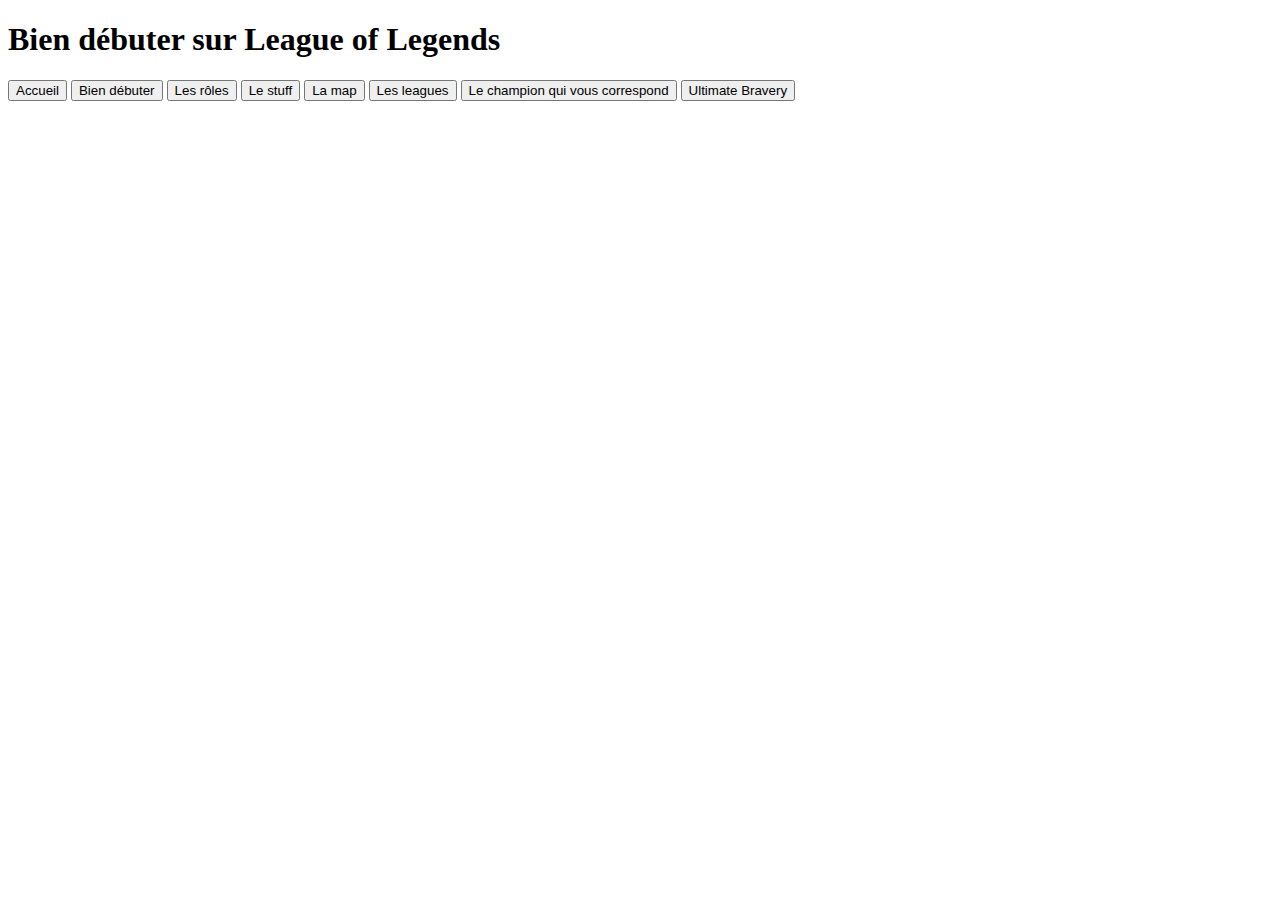
==== credits.html @ 589cc328 "Ajout de la page credits" ====
<!DOCTYPE html>
<html lang="en">
<head>
    <meta charset="UTF-8">
    <title>Title</title>
</head>
<body>
    <header>
        <div id="header_title">
            <h1>Bien débuter sur League of Legends</h1>
        </div>
        <div id="header_buttons">
            <button onclick="window.location.href='index.html';">Accueil</button>
            <button onclick="window.location.href='debuter.html';">Bien débuter</button>
            <button onclick="window.location.href='roles.html';">Les rôles</button>
            <button onclick="window.location.href='items.html';">Le stuff</button>
            <button onclick="window.location.href='map.html';">La map</button>
            <button onclick="window.location.href='leagues.html';">Les leagues</button>
            <button onclick="window.location.href='questionnaire.html';">Le champion qui vous correspond</button>
            <button onclick="window.location.href='ultimate_bravery.html';">Ultimate Bravery</button>
        </div>
    </header>
</body>
</html>
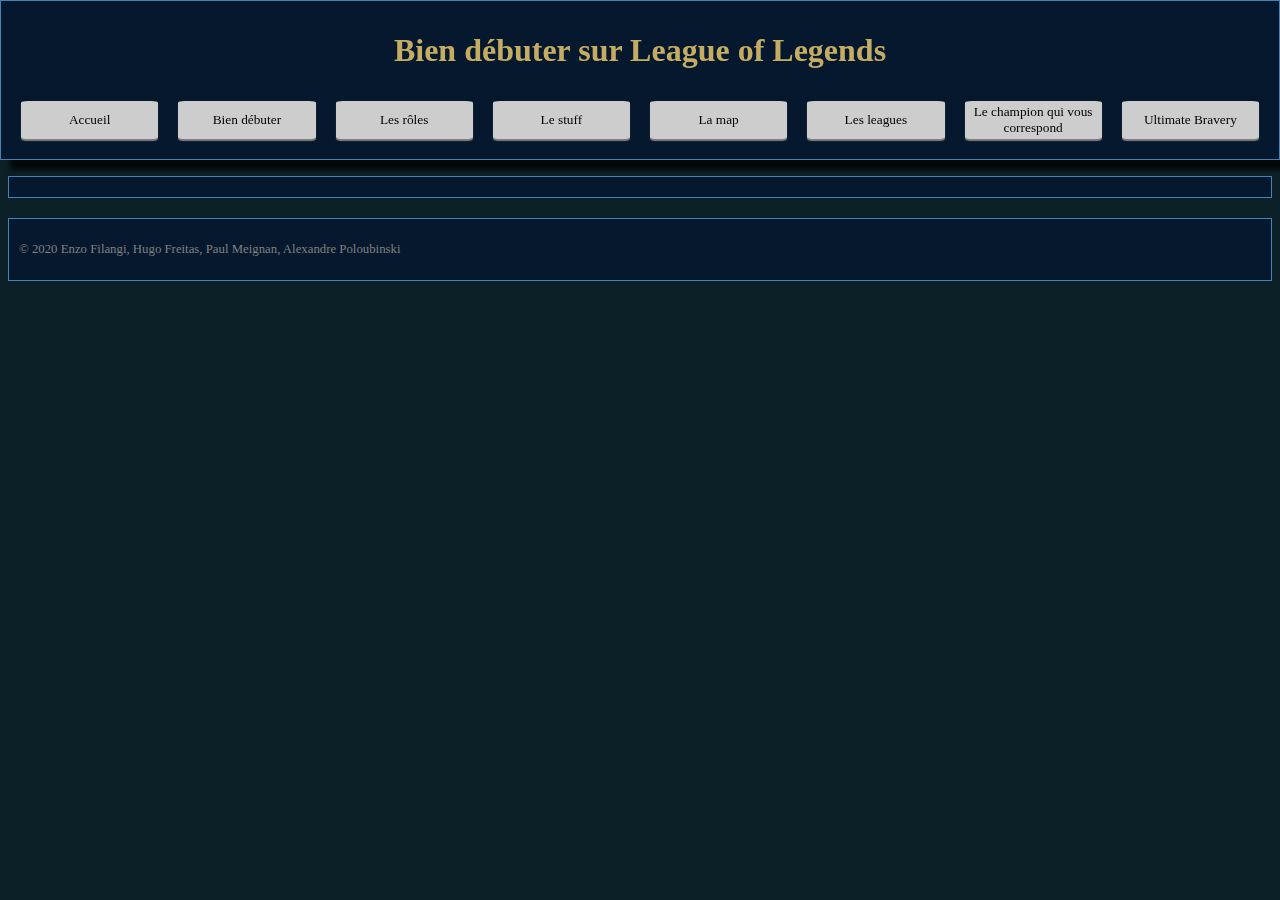
==== commit 38be355a: "Ajout de la page credits" ====
--- a/credits.html
+++ b/credits.html
@@ -1,8 +1,9 @@
 <!DOCTYPE html>
-<html lang="en">
+<html lang="fr">
 <head>
     <meta charset="UTF-8">
     <title>Title</title>
+    <link rel="stylesheet" type="text/css" href="style.css">
 </head>
 <body>
     <header>
@@ -20,5 +21,11 @@
             <button onclick="window.location.href='ultimate_bravery.html';">Ultimate Bravery</button>
         </div>
     </header>
+    <main>
+
+    </main>
+    <footer>
+        <p>&copy; 2020 Enzo Filangi, Hugo Freitas, Paul Meignan, Alexandre Poloubinski</p>
+    </footer>
 </body>
 </html>--- a/style.css
+++ b/style.css
@@ -0,0 +1,109 @@
+* {
+    color: white;
+    font-family: Verdana;
+    box-sizing: border-box;
+}
+
+body {
+    background: rgb(12, 33, 39);
+}
+
+header, main, footer {
+    background: rgb(06, 24, 45); /*#092949;*/
+    padding: 10px;
+    display: block;
+    margin-left: auto;
+    margin-right: auto;
+    margin-bottom: 20px;
+    max-width: 1500px;
+    border: solid steelblue 1px;
+}
+
+header {
+    box-shadow: 10px 10px 5px 0px rgba(0,0,0,0.75);
+    position: fixed;
+    top: 0;
+    width: 100%;
+    left: 0;
+    right: 0;
+    margin-left: auto;
+    margin-right: auto;
+}
+
+main {
+    margin-top: 11em;
+}
+
+
+#header_buttons {
+    display: flex;
+}
+
+header div h1 {
+    text-align: center;
+    color: rgb(197, 172, 99);
+}
+
+header div button {
+    color: black;
+    border: none;
+    padding: 3px;
+    margin: 10px;
+    box-shadow: 0px 2px 1px grey;
+    background-color: #cdcdcd;
+    flex: 1;
+    border-radius: 5%;
+}
+
+footer p {
+    font-size: 0.8em;
+    color: gray;
+}
+
+button.selected {
+    background-color: darkgray;
+    box-shadow: inset 0 0 10px #000000;
+}
+
+a:visited, a {
+    color: gray;
+}
+
+div.content{
+    max-width: 1000px;
+    width: 100%;
+    margin-left: auto;
+    margin-right: auto;
+}
+
+
+div.content h2:not(.no_top_space){
+    margin-top: 2em;
+}
+
+div.content h2{
+    font-size: 3em;
+}
+
+h3{
+    font-size: 2em;
+}
+
+p.caption{
+    color: gray !important;
+    font-size: 0.8em;
+    margin-top:-0.3em;
+    font-style: italic;
+}
+
+div.content p{
+    color: lightgray;
+}
+
+div.image {
+    float: left;
+}
+
+table tr,td {
+    padding: 2em;
+}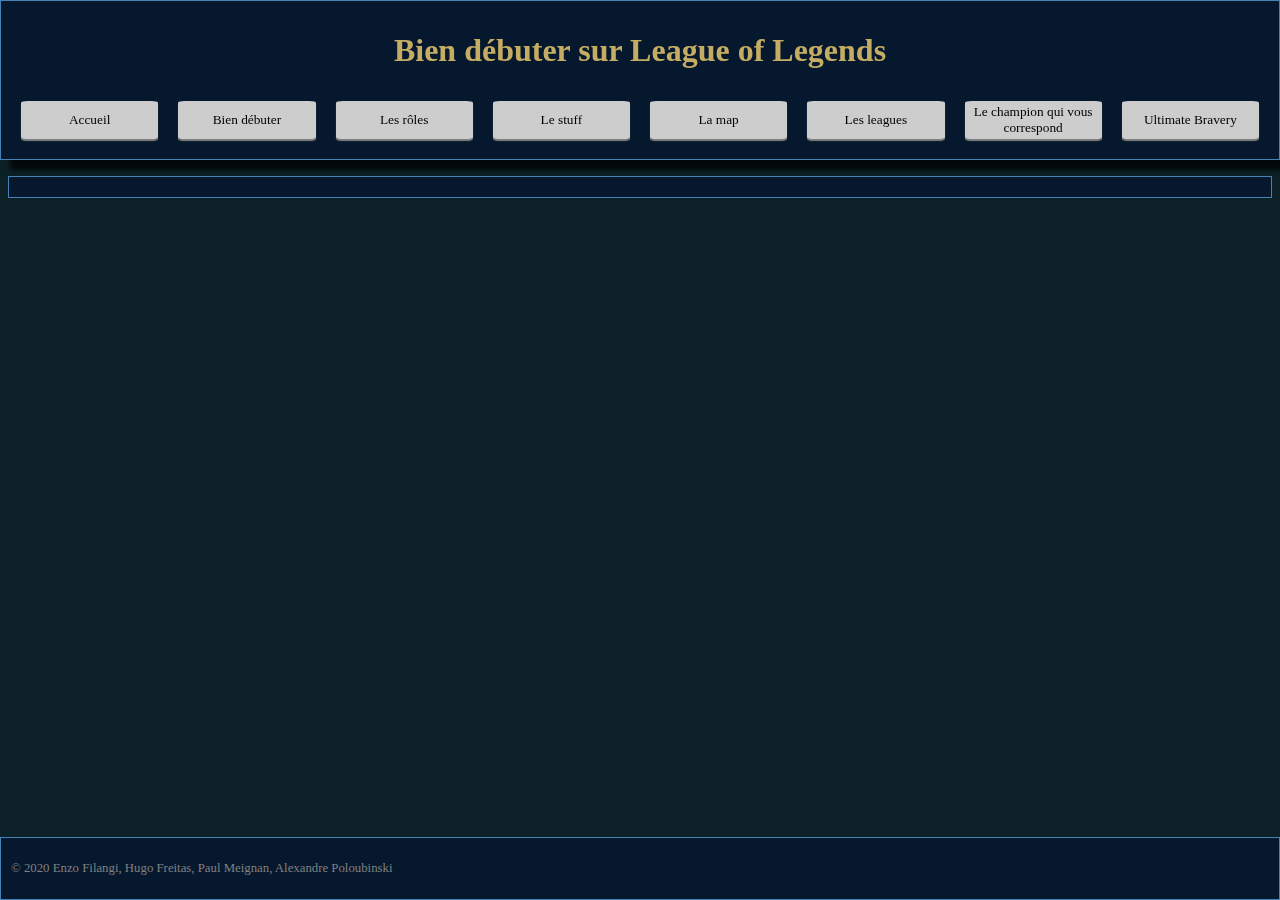
==== commit 0c6ba950: "Texte de la page débuter" ====
--- a/credits.html
+++ b/credits.html
@@ -2,8 +2,9 @@
 <html lang="fr">
 <head>
     <meta charset="UTF-8">
-    <title>Title</title>
+    <title>Bien débuter sur LoL</title>
     <link rel="stylesheet" type="text/css" href="style.css">
+    <link rel="icon" type="image/ico" href="images/misc/favicon.ico">
 </head>
 <body>
     <header>
--- a/style.css
+++ b/style.css
@@ -1,6 +1,6 @@
 * {
     color: white;
-    font-family: Verdana;
+    font-family: Verdana, serif;
     box-sizing: border-box;
 }
 
@@ -9,18 +9,18 @@
 }
 
 header, main, footer {
-    background: rgb(06, 24, 45); /*#092949;*/
+    background: rgb(06, 24, 45);
     padding: 10px;
     display: block;
     margin-left: auto;
     margin-right: auto;
-    margin-bottom: 20px;
     max-width: 1500px;
     border: solid steelblue 1px;
 }
 
 header {
-    box-shadow: 10px 10px 5px 0px rgba(0,0,0,0.75);
+    margin-bottom: 20px;
+    box-shadow: 10px 10px 5px 0 rgba(0,0,0,0.75);
     position: fixed;
     top: 0;
     width: 100%;
@@ -30,8 +30,19 @@
     margin-right: auto;
 }
 
+footer {
+    position: fixed;
+    bottom: 0;
+    width: 100%;
+    left: 0;
+    right: 0;
+    margin-left: auto;
+    margin-right: auto;
+}
+
 main {
     margin-top: 11em;
+    margin-bottom: 4.8em;
 }
 
 
@@ -44,13 +55,16 @@
     color: rgb(197, 172, 99);
 }
 
+button {
+    color: black;
+    background-color: #cdcdcd;
+}
+
 header div button {
-    color: black;
     border: none;
     padding: 3px;
     margin: 10px;
-    box-shadow: 0px 2px 1px grey;
-    background-color: #cdcdcd;
+    box-shadow: 0 2px 1px grey;
     flex: 1;
     border-radius: 5%;
 }
@@ -76,7 +90,6 @@
     margin-right: auto;
 }
 
-
 div.content h2:not(.no_top_space){
     margin-top: 2em;
 }
@@ -96,7 +109,7 @@
     font-style: italic;
 }
 
-div.content p{
+div.content p, li{
     color: lightgray;
 }
 
@@ -106,4 +119,38 @@
 
 table tr,td {
     padding: 2em;
+}
+
+div.items article {
+    text-align: center;
+    margin: 20px;
+    flex: 1 1 250px;
+}
+
+article h3 {
+    margin: 0;
+    font-size: 1em;
+}
+
+article h4 {
+    margin: 0;
+    font-size: 1em;
+    font-weight: normal;
+    font-style: italic;
+}
+
+article p {
+    font-size: 0.8em;
+}
+
+div.items{
+    max-width: 1000px;
+    display: flex;
+    flex-wrap: wrap;
+}
+
+.centered {
+    display: block;
+    margin-left: auto;
+    margin-right: auto;
 }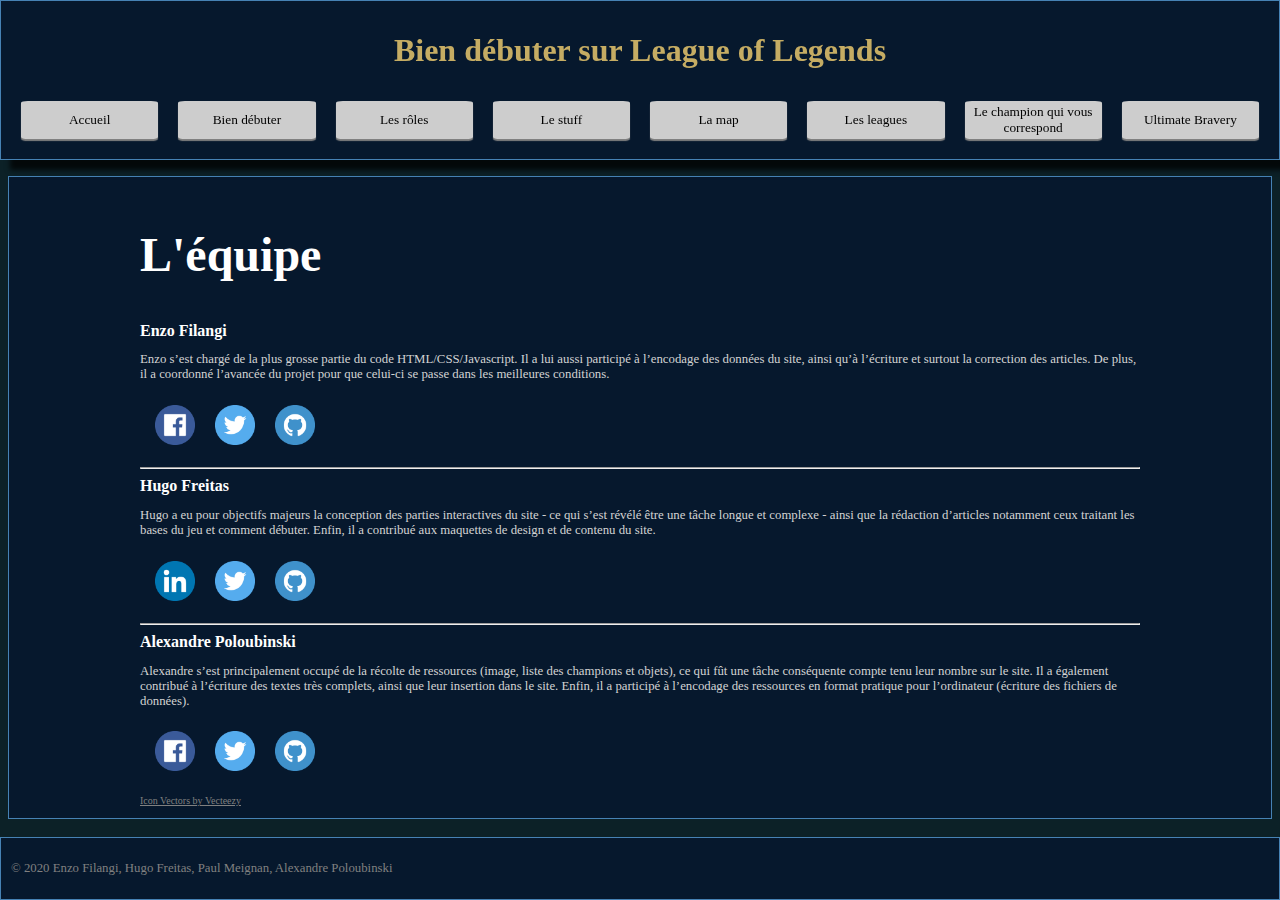
==== commit 8d15d581: "Page crédits du site" ====
--- a/credits.html
+++ b/credits.html
@@ -23,7 +23,44 @@
         </div>
     </header>
     <main>
+        <div class="content">
+            <h2 class="no_top_space">L'équipe</h2>
+            <article>
+                <h3>Enzo Filangi</h3>
+                <p>Enzo s’est chargé de la plus grosse partie du code HTML/CSS/Javascript. Il a lui aussi participé à l’encodage des données du site, ainsi qu’à l’écriture et surtout la correction des articles. De plus, il a coordonné l’avancée du projet pour que celui-ci se passe dans les meilleures conditions.</p>
+                <div class="flexed_image">
+                    <a href="https://www.facebook.com/enzo.filangi.56" target="_blank"> <img src="images/social-icons/Facebook.png" width="40px" alt="Facebook" title="Profil privé, le lien sera indiqué comme non fonctionnel."> </a> <!--Profil privé, donc le lien ne fonctionnera pas pour quelqu'un qui n'est pas dans les amis-->
+                    <a href="https://twitter.com/eros9dog" target="_blank"> <img src="images/social-icons/Twitter.png" width="40px" alt="Twitter"> </a>
+                    <a href="https://github.com/EnzoFilangi" target="_blank"> <img src="images/social-icons/Github.png" width="40px" alt="Github"> </a>
+                </div>
+            </article>
+            <hr>
 
+            <article>
+                <h3>Hugo Freitas</h3>
+                <p> Hugo a eu pour objectifs majeurs la conception des parties interactives du site - ce qui s’est révélé être une tâche longue et complexe - ainsi que la rédaction d’articles notamment ceux traitant les bases du jeu et comment débuter. Enfin, il a contribué aux maquettes de design et de contenu du site.</p>
+                <div class="flexed_image">
+                    <a href="https://www.linkedin.com/in/hugo-freitas-costinha-09581116a/" target="_blank"> <img src="images/social-icons/Linkedin.png" width="40px" alt="Linkedin"> </a>
+                    <a href="https://twitter.com/Thungsten_" target="_blank"> <img src="images/social-icons/Twitter.png" width="40px" alt="Twitter"> </a>
+                    <a href="https://github.com/Hugo-Freitas" target="_blank"> <img src="images/social-icons/Github.png" width="40px" alt="Github"> </a>
+                </div>
+            </article>
+            <hr>
+
+            <article>
+                <h3>Alexandre Poloubinski</h3>
+                <p>Alexandre s’est principalement occupé de la récolte de ressources (image, liste des champions et objets), ce qui fût une tâche conséquente compte tenu leur nombre sur le site. Il a également contribué à l’écriture des textes très complets, ainsi que leur insertion dans le site. Enfin, il a participé à l’encodage des ressources en format pratique pour l’ordinateur (écriture des fichiers de données).</p>
+                <div class="flexed_image">
+                    <a href="https://www.facebook.com/alexandre.poloubinski" target="_blank"> <img src="images/social-icons/Facebook.png" width="40px" alt="Facebook"> </a>
+                    <a href="https://twitter.com/Auryculaire" target="_blank"> <img src="images/social-icons/Twitter.png" width="40px" alt="Twitter"> </a>
+                    <a href="https://github.com/Auryculaire" target="_blank"> <img src="images/social-icons/Github.png" width="40px" alt="Github"> </a>
+                </div>
+            </article>
+
+
+
+            <a href="https://www.vecteezy.com/free-vector" style="font-size: 10px; float: bottom;">Icon Vectors by Vecteezy</a>
+        </div>
     </main>
     <footer>
         <p>&copy; 2020 Enzo Filangi, Hugo Freitas, Paul Meignan, Alexandre Poloubinski</p>
--- a/style.css
+++ b/style.css
@@ -55,18 +55,22 @@
     color: rgb(197, 172, 99);
 }
 
-button {
+button, input {
     color: black;
     background-color: #cdcdcd;
 }
 
-header div button {
+button {
     border: none;
     padding: 3px;
     margin: 10px;
     box-shadow: 0 2px 1px grey;
     flex: 1;
     border-radius: 5%;
+}
+
+button.padded {
+    padding: 5px;
 }
 
 footer p {
@@ -124,6 +128,7 @@
 div.items article {
     text-align: center;
     margin: 20px;
+    padding: 5px;
     flex: 1 1 250px;
 }
 
@@ -153,4 +158,40 @@
     display: block;
     margin-left: auto;
     margin-right: auto;
+}
+
+form h3 {
+    margin-top: 0;
+    text-align: center;
+}
+
+form input {
+    margin: 20px 20px 20px 0px;
+}
+
+form * {
+    text-align: center;
+}
+
+.float_left {
+    float: left;
+    margin-right: 30px;
+    margin-bottom: 30px;
+}
+
+.float_right {
+    float: right;
+    margin-left: 30px;
+    margin-bottom: 30px;
+}
+
+.flexed_image {
+    display: flex;
+    flex-flow: row nowrap;
+    align-items: center;
+    margin: 5px;
+}
+
+.flexed_image img {
+    margin: 10px;
 }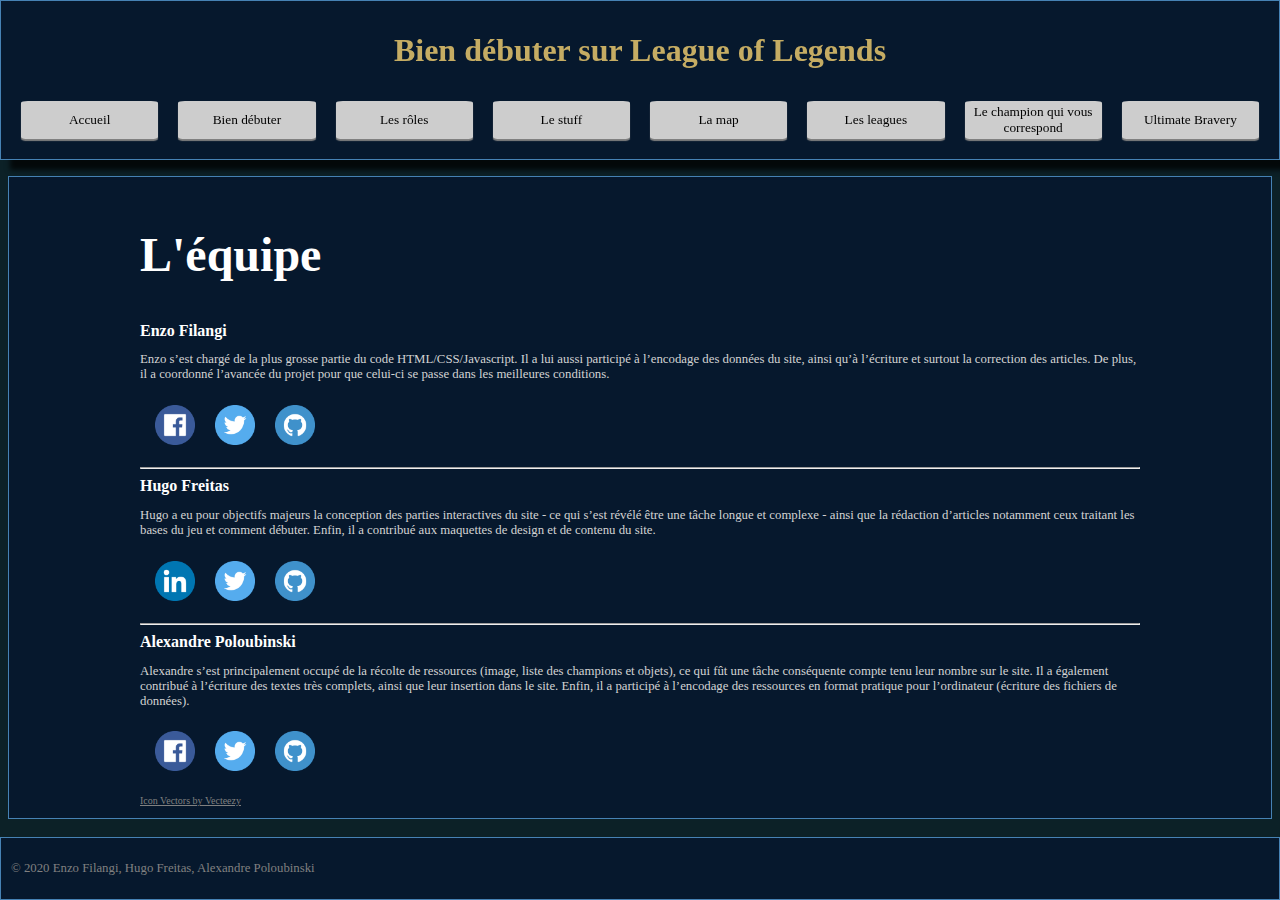
==== commit cb4794fc: "Ultimate bravery complet" ====
--- a/credits.html
+++ b/credits.html
@@ -63,7 +63,7 @@
         </div>
     </main>
     <footer>
-        <p>&copy; 2020 Enzo Filangi, Hugo Freitas, Paul Meignan, Alexandre Poloubinski</p>
+        <p>&copy; 2020 Enzo Filangi, Hugo Freitas, Alexandre Poloubinski</p>
     </footer>
 </body>
 </html>--- a/style.css
+++ b/style.css
@@ -158,6 +158,7 @@
     display: block;
     margin-left: auto;
     margin-right: auto;
+    text-align: center;
 }
 
 form h3 {
@@ -185,13 +186,26 @@
     margin-bottom: 30px;
 }
 
-.flexed_image {
+.flexed_image, .flexed_image_centered {
     display: flex;
     flex-flow: row nowrap;
     align-items: center;
     margin: 5px;
 }
 
+.flexed_image_centered {
+    justify-content: center;
+}
+.flexed_image_centered * {
+    margin: 10px;
+}
+
 .flexed_image img {
     margin: 10px;
+}
+
+button.big {
+    font-size: 2em;
+    padding: 5px;
+    border-radius: 10%;
 }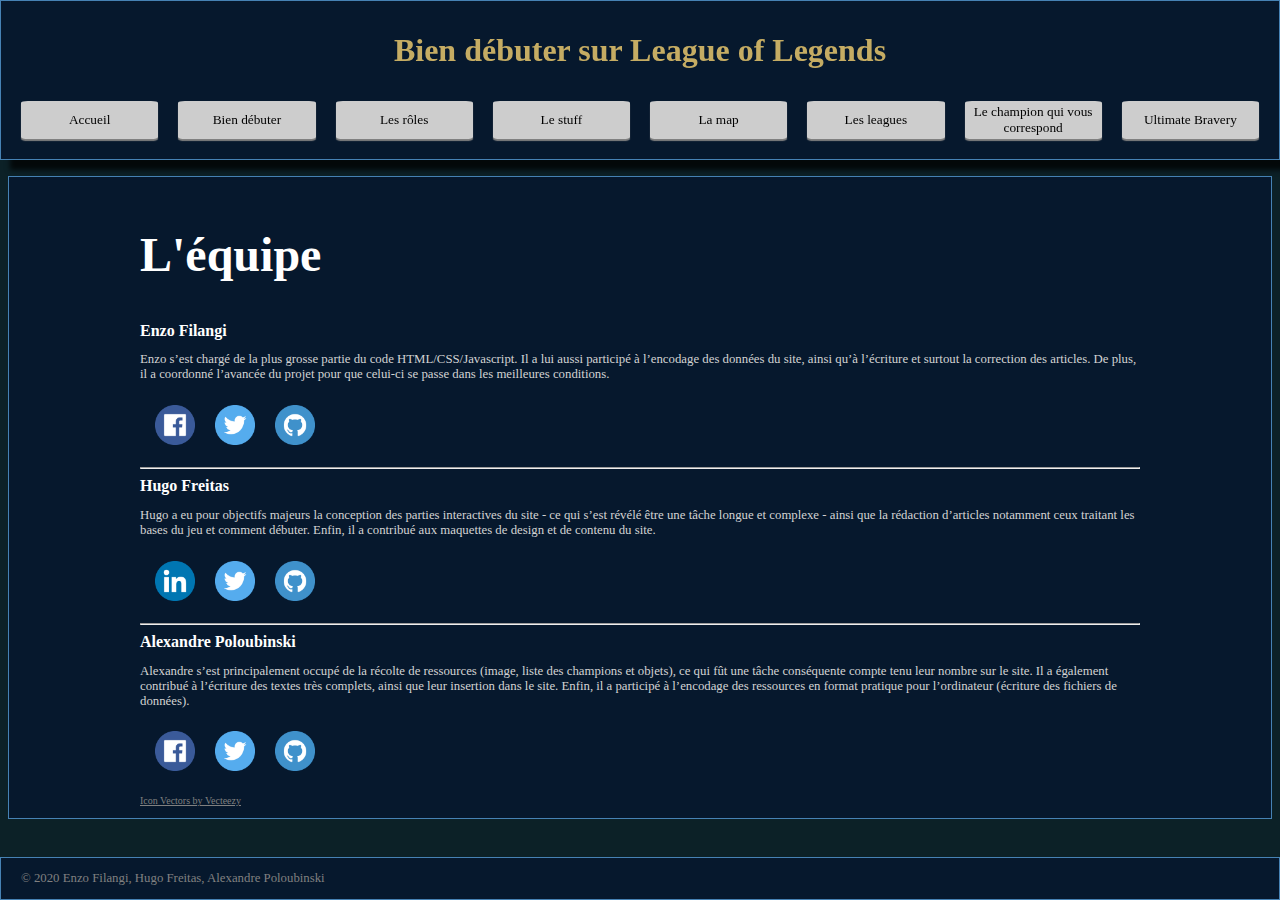
==== commit c072cde6: "Modification du header avec le scrolling" ====
--- a/credits.html
+++ b/credits.html
@@ -65,5 +65,7 @@
     <footer>
         <p>&copy; 2020 Enzo Filangi, Hugo Freitas, Alexandre Poloubinski</p>
     </footer>
+
+    <script type="text/javascript" src="header_changer.js"></script>
 </body>
 </html>--- a/style.css
+++ b/style.css
@@ -10,7 +10,6 @@
 
 header, main, footer {
     background: rgb(06, 24, 45);
-    padding: 10px;
     display: block;
     margin-left: auto;
     margin-right: auto;
@@ -19,6 +18,7 @@
 }
 
 header {
+    padding: 10px;
     margin-bottom: 20px;
     box-shadow: 10px 10px 5px 0 rgba(0,0,0,0.75);
     position: fixed;
@@ -31,6 +31,7 @@
 }
 
 footer {
+    padding-left: 20px;
     position: fixed;
     bottom: 0;
     width: 100%;
@@ -41,8 +42,9 @@
 }
 
 main {
+    padding: 10px;
     margin-top: 11em;
-    margin-bottom: 4.8em;
+    margin-bottom: 3.5em;
 }
 
 
@@ -198,6 +200,7 @@
 }
 .flexed_image_centered * {
     margin: 10px;
+    flex: 0 0 auto;
 }
 
 .flexed_image img {
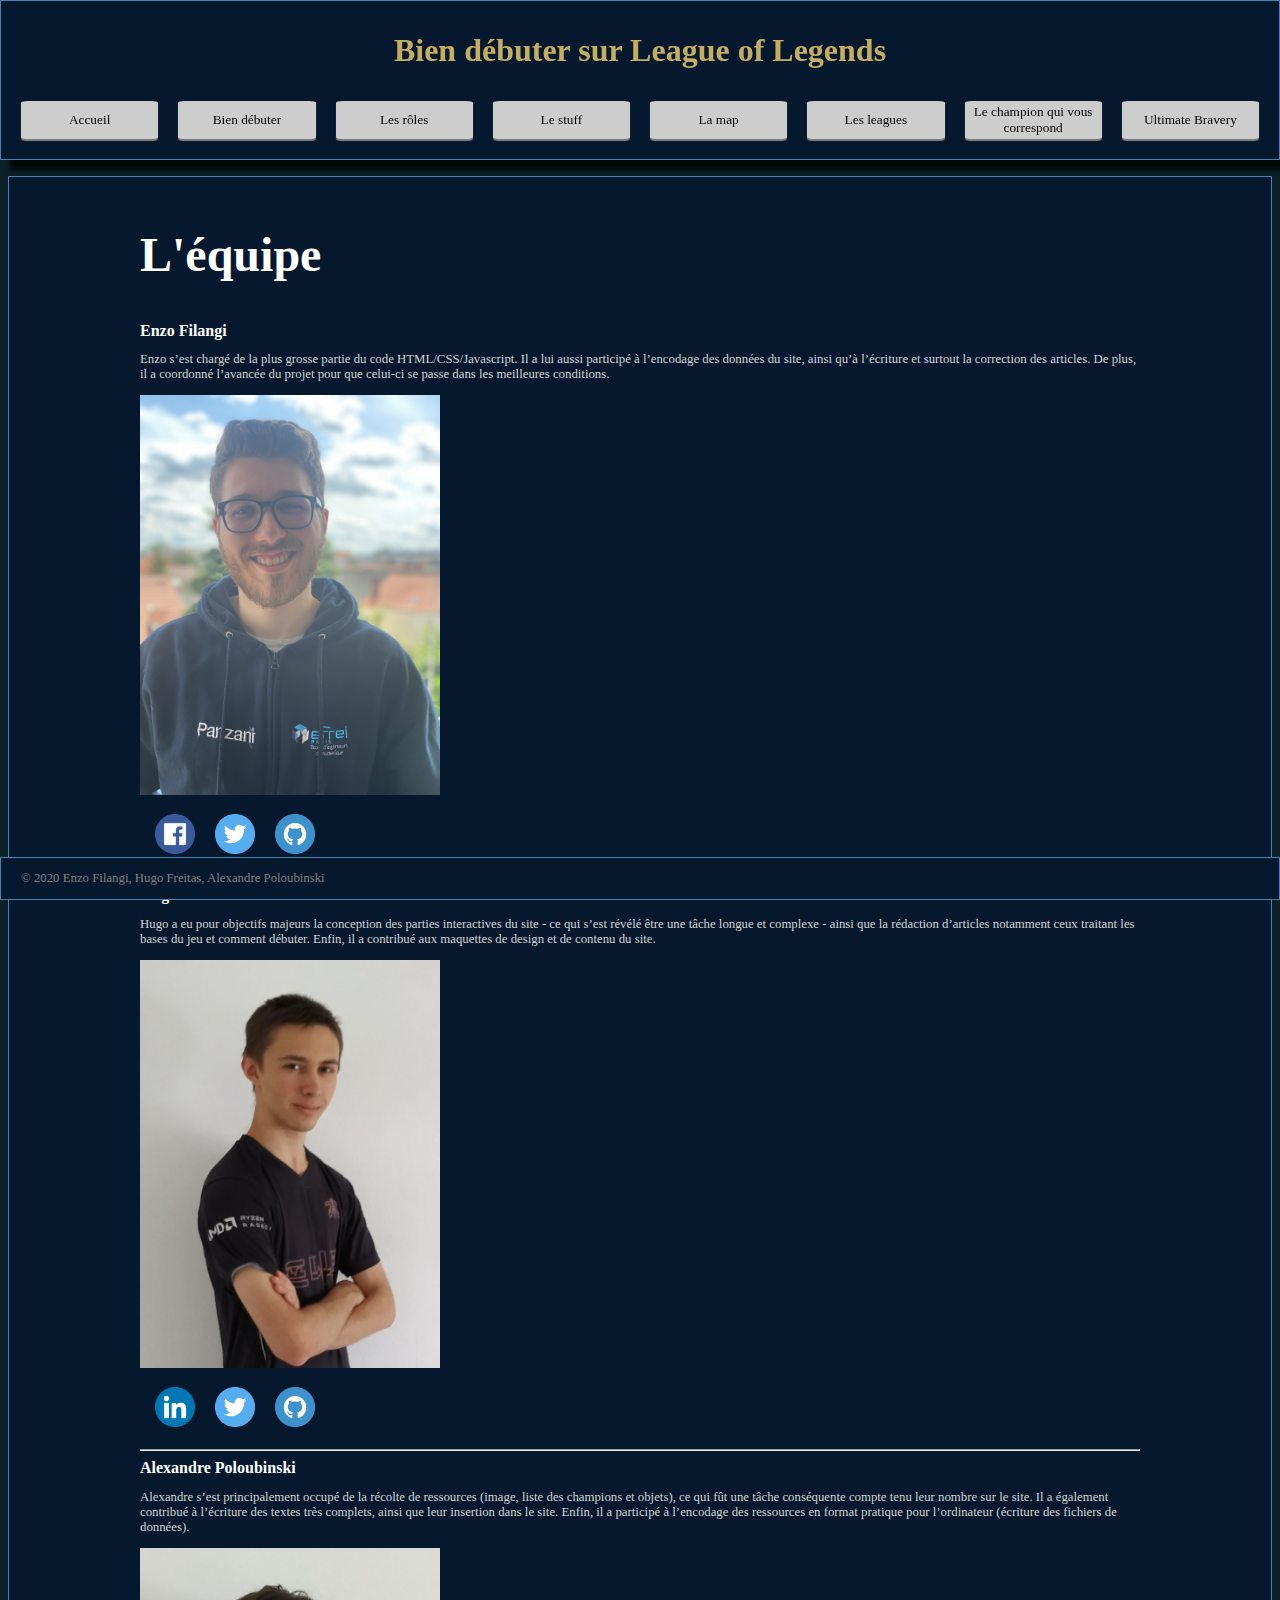
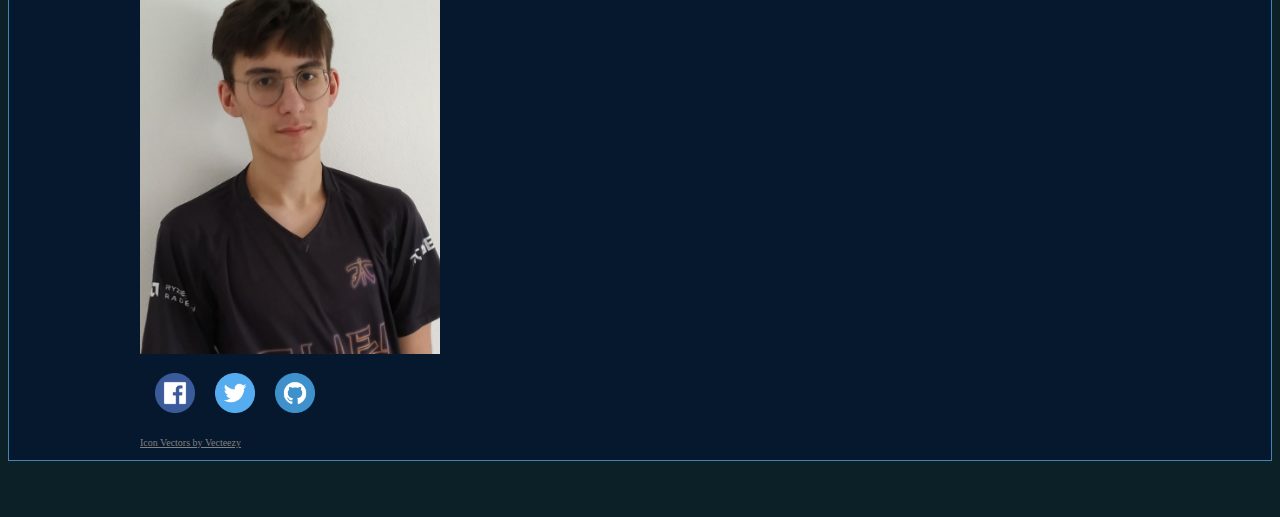
==== commit eff92814: "Ajout des photos à la page crédits" ====
--- a/credits.html
+++ b/credits.html
@@ -28,6 +28,7 @@
             <article>
                 <h3>Enzo Filangi</h3>
                 <p>Enzo s’est chargé de la plus grosse partie du code HTML/CSS/Javascript. Il a lui aussi participé à l’encodage des données du site, ainsi qu’à l’écriture et surtout la correction des articles. De plus, il a coordonné l’avancée du projet pour que celui-ci se passe dans les meilleures conditions.</p>
+                <img src="images/portraits/Enzo.jpg" alt="Portait d'Enzo" width="30%"/>
                 <div class="flexed_image">
                     <a href="https://www.facebook.com/enzo.filangi.56" target="_blank"> <img src="images/social-icons/Facebook.png" width="40px" alt="Facebook" title="Profil privé, le lien sera indiqué comme non fonctionnel."> </a> <!--Profil privé, donc le lien ne fonctionnera pas pour quelqu'un qui n'est pas dans les amis-->
                     <a href="https://twitter.com/eros9dog" target="_blank"> <img src="images/social-icons/Twitter.png" width="40px" alt="Twitter"> </a>
@@ -39,6 +40,7 @@
             <article>
                 <h3>Hugo Freitas</h3>
                 <p> Hugo a eu pour objectifs majeurs la conception des parties interactives du site - ce qui s’est révélé être une tâche longue et complexe - ainsi que la rédaction d’articles notamment ceux traitant les bases du jeu et comment débuter. Enfin, il a contribué aux maquettes de design et de contenu du site.</p>
+                <img src="images/portraits/Hugo.JPG" alt="Portait d'Hugo" width="30%"/>
                 <div class="flexed_image">
                     <a href="https://www.linkedin.com/in/hugo-freitas-costinha-09581116a/" target="_blank"> <img src="images/social-icons/Linkedin.png" width="40px" alt="Linkedin"> </a>
                     <a href="https://twitter.com/Thungsten_" target="_blank"> <img src="images/social-icons/Twitter.png" width="40px" alt="Twitter"> </a>
@@ -50,6 +52,7 @@
             <article>
                 <h3>Alexandre Poloubinski</h3>
                 <p>Alexandre s’est principalement occupé de la récolte de ressources (image, liste des champions et objets), ce qui fût une tâche conséquente compte tenu leur nombre sur le site. Il a également contribué à l’écriture des textes très complets, ainsi que leur insertion dans le site. Enfin, il a participé à l’encodage des ressources en format pratique pour l’ordinateur (écriture des fichiers de données).</p>
+                <img src="images/portraits/Alexandre.JPG" alt="Portait d'Alexandre" width="30%"/>
                 <div class="flexed_image">
                     <a href="https://www.facebook.com/alexandre.poloubinski" target="_blank"> <img src="images/social-icons/Facebook.png" width="40px" alt="Facebook"> </a>
                     <a href="https://twitter.com/Auryculaire" target="_blank"> <img src="images/social-icons/Twitter.png" width="40px" alt="Twitter"> </a>
--- a/style.css
+++ b/style.css
@@ -201,10 +201,12 @@
 .flexed_image_centered * {
     margin: 10px;
     flex: 0 0 auto;
+    flex-wrap: wrap;
 }
 
 .flexed_image img {
     margin: 10px;
+    flex: 0 0 auto;
 }
 
 button.big {
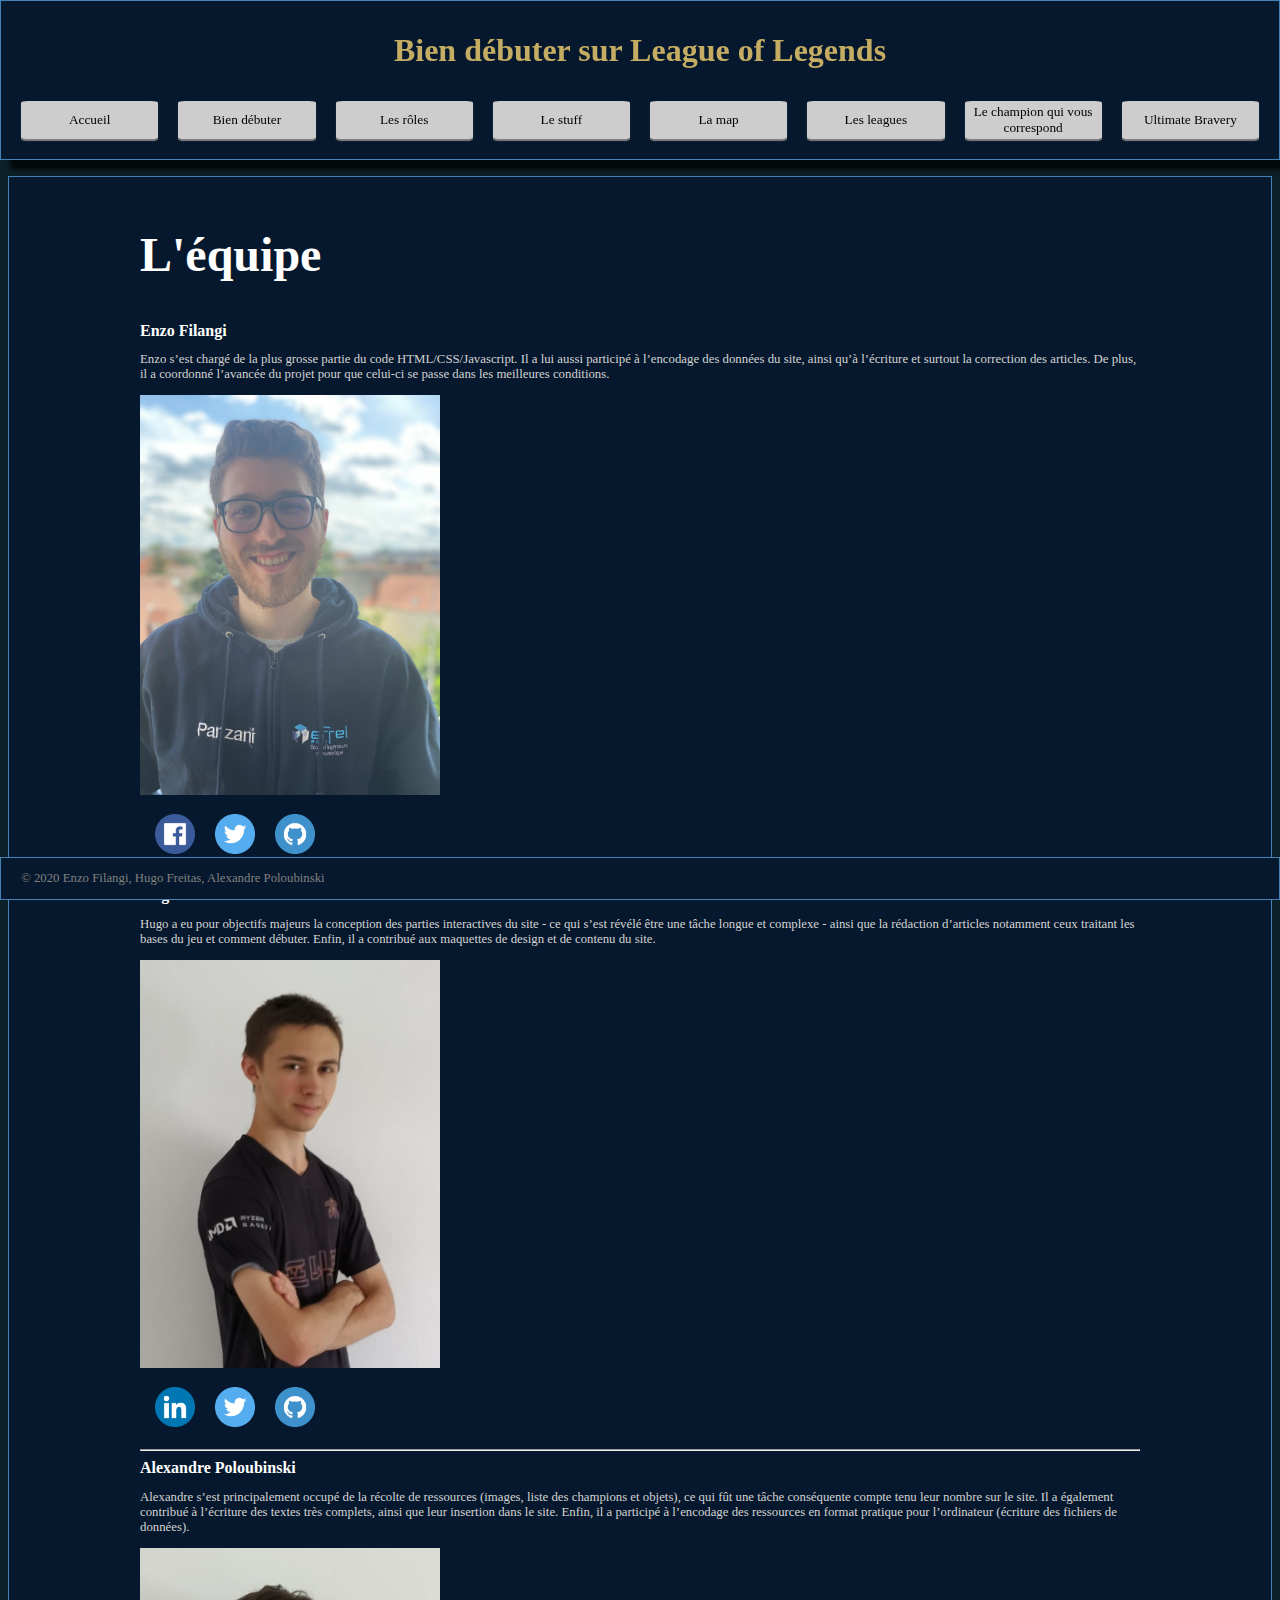
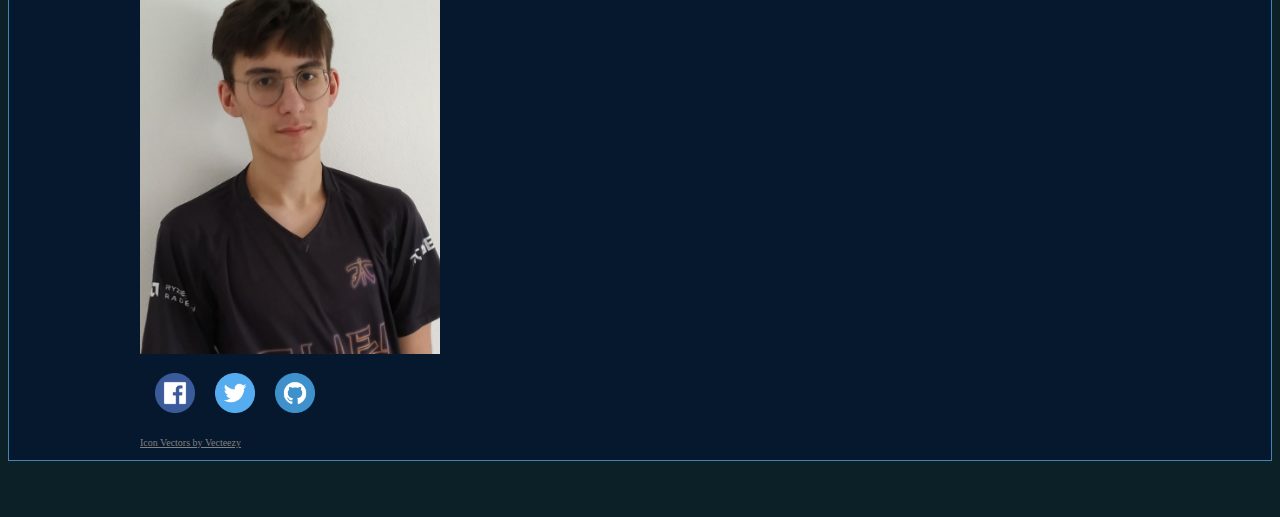
==== commit 8bf00a5c: "Correction de problèmes divers" ====
--- a/credits.html
+++ b/credits.html
@@ -51,7 +51,7 @@
 
             <article>
                 <h3>Alexandre Poloubinski</h3>
-                <p>Alexandre s’est principalement occupé de la récolte de ressources (image, liste des champions et objets), ce qui fût une tâche conséquente compte tenu leur nombre sur le site. Il a également contribué à l’écriture des textes très complets, ainsi que leur insertion dans le site. Enfin, il a participé à l’encodage des ressources en format pratique pour l’ordinateur (écriture des fichiers de données).</p>
+                <p>Alexandre s’est principalement occupé de la récolte de ressources (images, liste des champions et objets), ce qui fût une tâche conséquente compte tenu leur nombre sur le site. Il a également contribué à l’écriture des textes très complets, ainsi que leur insertion dans le site. Enfin, il a participé à l’encodage des ressources en format pratique pour l’ordinateur (écriture des fichiers de données).</p>
                 <img src="images/portraits/Alexandre.JPG" alt="Portait d'Alexandre" width="30%"/>
                 <div class="flexed_image">
                     <a href="https://www.facebook.com/alexandre.poloubinski" target="_blank"> <img src="images/social-icons/Facebook.png" width="40px" alt="Facebook"> </a>
